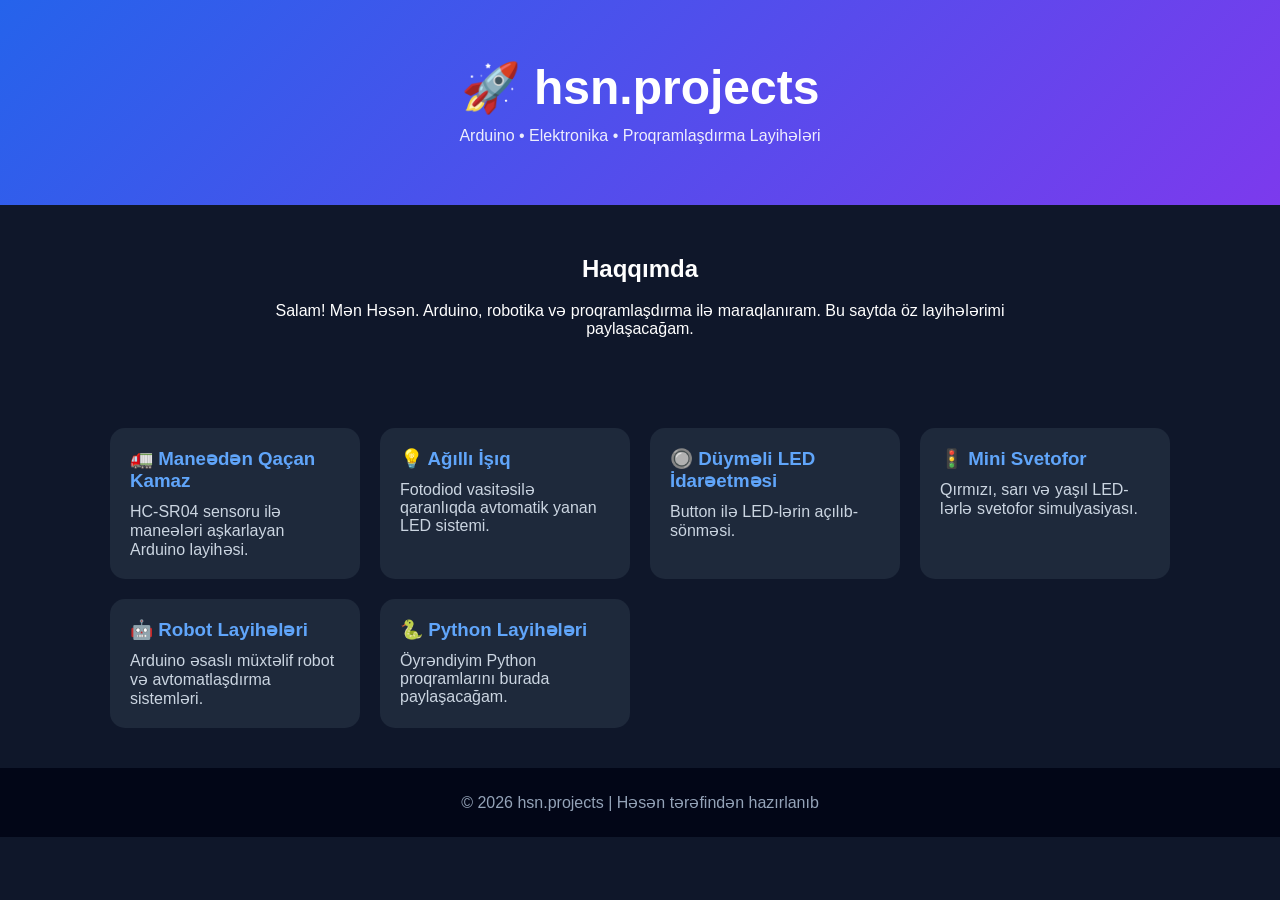
==== hsn_projects.html @ 548ff783 "Add files via upload" ====
<!DOCTYPE html>
<html lang="az">
<head>
<meta charset="UTF-8">
<meta name="viewport" content="width=device-width, initial-scale=1.0">
<title>hsn.projects</title>

<style>
*{
    margin:0;
    padding:0;
    box-sizing:border-box;
    font-family:Arial,sans-serif;
}

body{
    background:#0f172a;
    color:white;
}

header{
    text-align:center;
    padding:60px 20px;
    background:linear-gradient(135deg,#2563eb,#7c3aed);
}

header h1{
    font-size:3rem;
}

header p{
    margin-top:10px;
    opacity:0.9;
}

.projects{
    max-width:1100px;
    margin:auto;
    padding:40px 20px;
    display:grid;
    grid-template-columns:repeat(auto-fit,minmax(250px,1fr));
    gap:20px;
}

.card{
    background:#1e293b;
    padding:20px;
    border-radius:15px;
    transition:.3s;
}

.card:hover{
    transform:translateY(-8px);
}

.card h3{
    color:#60a5fa;
    margin-bottom:10px;
}

.card p{
    color:#cbd5e1;
}

.about{
    max-width:800px;
    margin:auto;
    text-align:center;
    padding:50px 20px;
}

footer{
    text-align:center;
    padding:25px;
    background:#020617;
    color:#94a3b8;
}
</style>

</head>
<body>

<header>
    <h1>🚀 hsn.projects</h1>
    <p>Arduino • Elektronika • Proqramlaşdırma Layihələri</p>
</header>

<section class="about">
    <h2>Haqqımda</h2>
    <br>
    <p>
        Salam! Mən Həsən. Arduino, robotika və proqramlaşdırma ilə maraqlanıram.
        Bu saytda öz layihələrimi paylaşacağam.
    </p>
</section>

<section class="projects">

    <div class="card">
        <h3>🚛 Maneədən Qaçan Kamaz</h3>
        <p>HC-SR04 sensoru ilə maneələri aşkarlayan Arduino layihəsi.</p>
    </div>

    <div class="card">
        <h3>💡 Ağıllı İşıq</h3>
        <p>Fotodiod vasitəsilə qaranlıqda avtomatik yanan LED sistemi.</p>
    </div>

    <div class="card">
        <h3>🔘 Düyməli LED İdarəetməsi</h3>
        <p>Button ilə LED-lərin açılıb-sönməsi.</p>
    </div>

    <div class="card">
        <h3>🚦 Mini Svetofor</h3>
        <p>Qırmızı, sarı və yaşıl LED-lərlə svetofor simulyasiyası.</p>
    </div>

    <div class="card">
        <h3>🤖 Robot Layihələri</h3>
        <p>Arduino əsaslı müxtəlif robot və avtomatlaşdırma sistemləri.</p>
    </div>

    <div class="card">
        <h3>🐍 Python Layihələri</h3>
        <p>Öyrəndiyim Python proqramlarını burada paylaşacağam.</p>
    </div>

</section>

<footer>
    © 2026 hsn.projects | Həsən tərəfindən hazırlanıb
</footer>

</body>
</html>
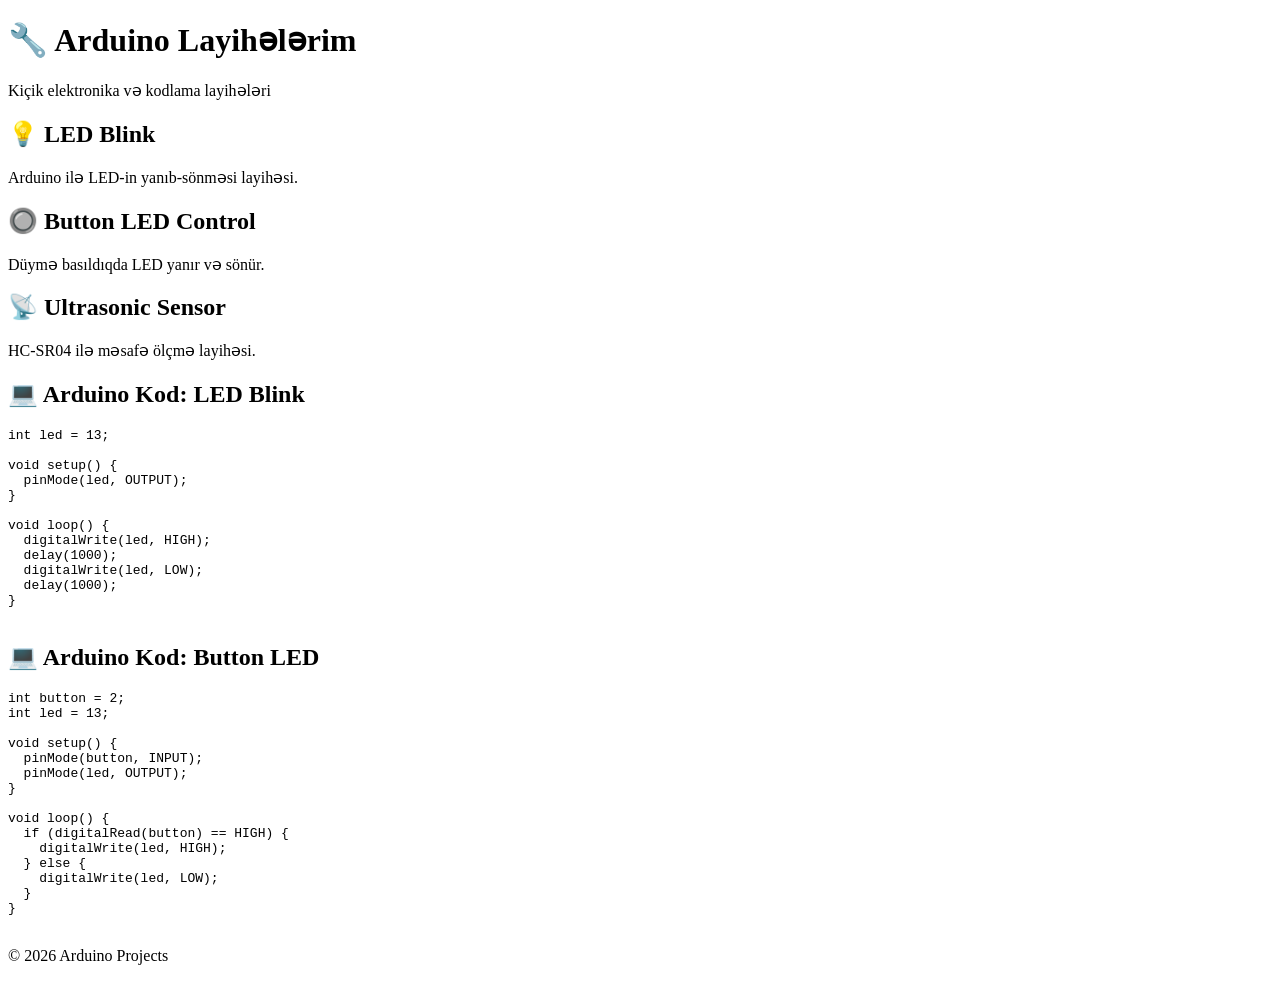
==== commit 1b480602: "projects" ====
--- a/hsn_projects.html
+++ b/hsn_projects.html
@@ -1,136 +1,77 @@
 <!DOCTYPE html>
 <html lang="az">
 <head>
-<meta charset="UTF-8">
-<meta name="viewport" content="width=device-width, initial-scale=1.0">
-<title>hsn.projects</title>
-
-<style>
-*{
-    margin:0;
-    padding:0;
-    box-sizing:border-box;
-    font-family:Arial,sans-serif;
-}
-
-body{
-    background:#0f172a;
-    color:white;
-}
-
-header{
-    text-align:center;
-    padding:60px 20px;
-    background:linear-gradient(135deg,#2563eb,#7c3aed);
-}
-
-header h1{
-    font-size:3rem;
-}
-
-header p{
-    margin-top:10px;
-    opacity:0.9;
-}
-
-.projects{
-    max-width:1100px;
-    margin:auto;
-    padding:40px 20px;
-    display:grid;
-    grid-template-columns:repeat(auto-fit,minmax(250px,1fr));
-    gap:20px;
-}
-
-.card{
-    background:#1e293b;
-    padding:20px;
-    border-radius:15px;
-    transition:.3s;
-}
-
-.card:hover{
-    transform:translateY(-8px);
-}
-
-.card h3{
-    color:#60a5fa;
-    margin-bottom:10px;
-}
-
-.card p{
-    color:#cbd5e1;
-}
-
-.about{
-    max-width:800px;
-    margin:auto;
-    text-align:center;
-    padding:50px 20px;
-}
-
-footer{
-    text-align:center;
-    padding:25px;
-    background:#020617;
-    color:#94a3b8;
-}
-</style>
-
+  <meta charset="UTF-8">
+  <title>Arduino Layihələrim</title>
+  <link rel="stylesheet" href="style.css">
 </head>
 <body>
 
-<header>
-    <h1>🚀 hsn.projects</h1>
-    <p>Arduino • Elektronika • Proqramlaşdırma Layihələri</p>
-</header>
+  <header>
+    <h1>🔧 Arduino Layihələrim</h1>
+    <p>Kiçik elektronika və kodlama layihələri</p>
+  </header>
 
-<section class="about">
-    <h2>Haqqımda</h2>
-    <br>
-    <p>
-        Salam! Mən Həsən. Arduino, robotika və proqramlaşdırma ilə maraqlanıram.
-        Bu saytda öz layihələrimi paylaşacağam.
-    </p>
-</section>
+  <section class="card">
+    <h2>💡 LED Blink</h2>
+    <p>Arduino ilə LED-in yanıb-sönməsi layihəsi.</p>
+  </section>
 
-<section class="projects">
+  <section class="card">
+    <h2>🔘 Button LED Control</h2>
+    <p>Düymə basıldıqda LED yanır və sönür.</p>
+  </section>
 
-    <div class="card">
-        <h3>🚛 Maneədən Qaçan Kamaz</h3>
-        <p>HC-SR04 sensoru ilə maneələri aşkarlayan Arduino layihəsi.</p>
-    </div>
+  <section class="card">
+    <h2>📡 Ultrasonic Sensor</h2>
+    <p>HC-SR04 ilə məsafə ölçmə layihəsi.</p>
+  </section>
 
-    <div class="card">
-        <h3>💡 Ağıllı İşıq</h3>
-        <p>Fotodiod vasitəsilə qaranlıqda avtomatik yanan LED sistemi.</p>
-    </div>
+  <!-- 🚀 ARDUINO KOD BÖLMƏSİ -->
+  <section class="card code-box">
+    <h2>💻 Arduino Kod: LED Blink</h2>
 
-    <div class="card">
-        <h3>🔘 Düyməli LED İdarəetməsi</h3>
-        <p>Button ilə LED-lərin açılıb-sönməsi.</p>
-    </div>
+    <pre>
+int led = 13;
 
-    <div class="card">
-        <h3>🚦 Mini Svetofor</h3>
-        <p>Qırmızı, sarı və yaşıl LED-lərlə svetofor simulyasiyası.</p>
-    </div>
+void setup() {
+  pinMode(led, OUTPUT);
+}
 
-    <div class="card">
-        <h3>🤖 Robot Layihələri</h3>
-        <p>Arduino əsaslı müxtəlif robot və avtomatlaşdırma sistemləri.</p>
-    </div>
+void loop() {
+  digitalWrite(led, HIGH);
+  delay(1000);
+  digitalWrite(led, LOW);
+  delay(1000);
+}
+    </pre>
+  </section>
 
-    <div class="card">
-        <h3>🐍 Python Layihələri</h3>
-        <p>Öyrəndiyim Python proqramlarını burada paylaşacağam.</p>
-    </div>
+  <section class="card code-box">
+    <h2>💻 Arduino Kod: Button LED</h2>
 
-</section>
+    <pre>
+int button = 2;
+int led = 13;
 
-<footer>
-    © 2026 hsn.projects | Həsən tərəfindən hazırlanıb
-</footer>
+void setup() {
+  pinMode(button, INPUT);
+  pinMode(led, OUTPUT);
+}
+
+void loop() {
+  if (digitalRead(button) == HIGH) {
+    digitalWrite(led, HIGH);
+  } else {
+    digitalWrite(led, LOW);
+  }
+}
+    </pre>
+  </section>
+
+  <footer>
+    <p>© 2026 Arduino Projects</p>
+  </footer>
 
 </body>
 </html>
